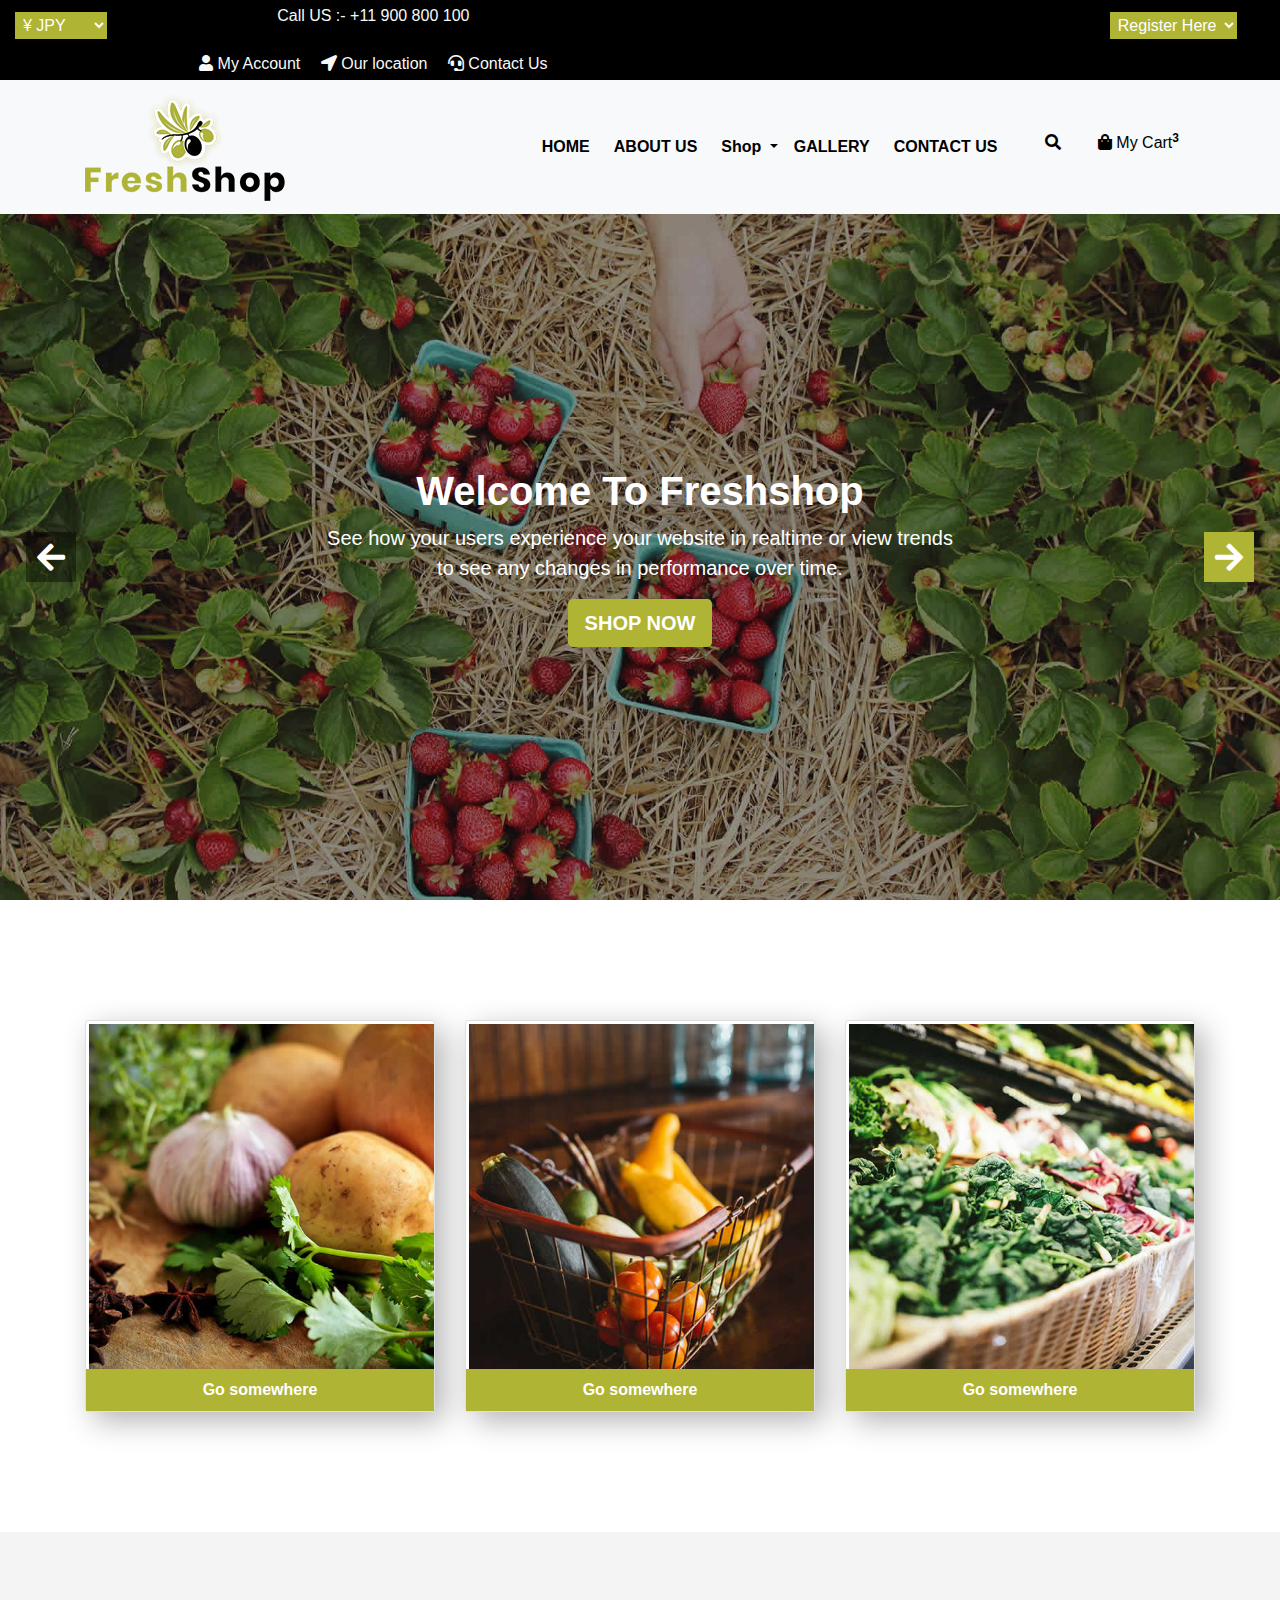
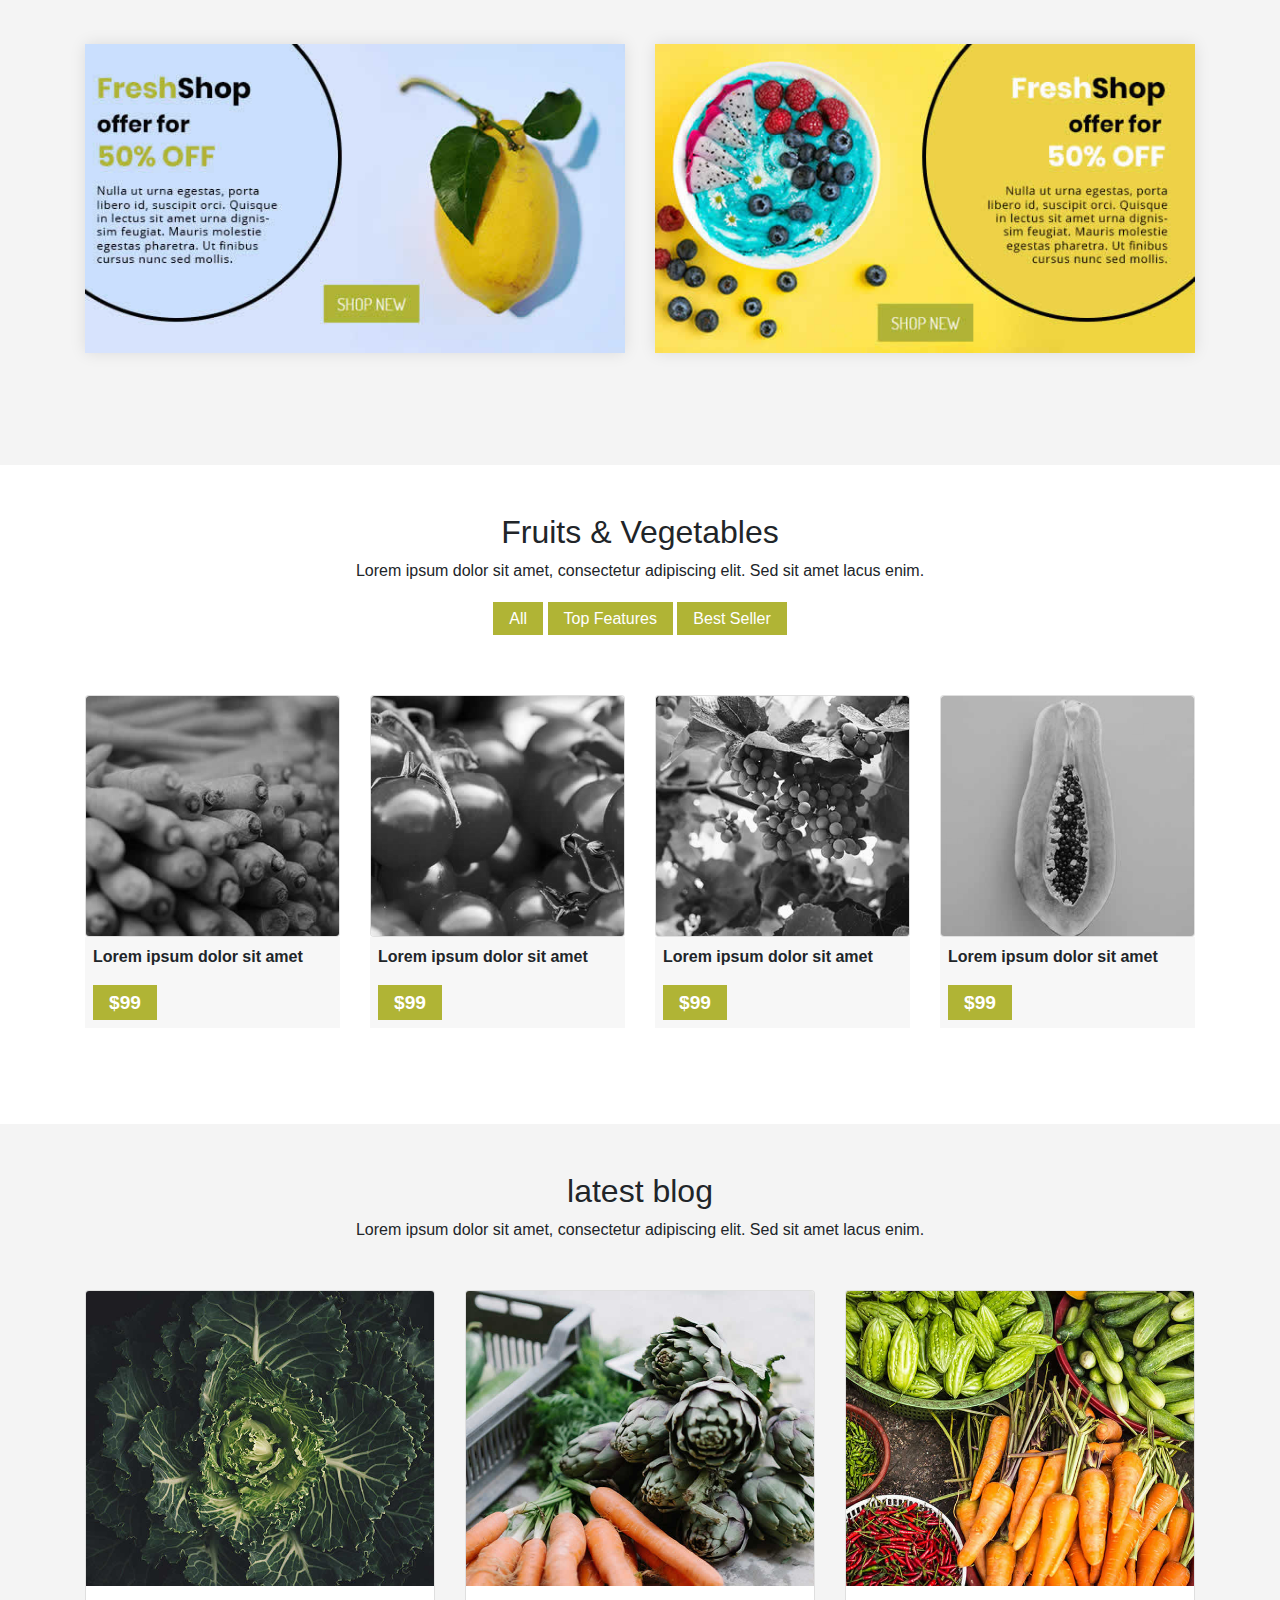
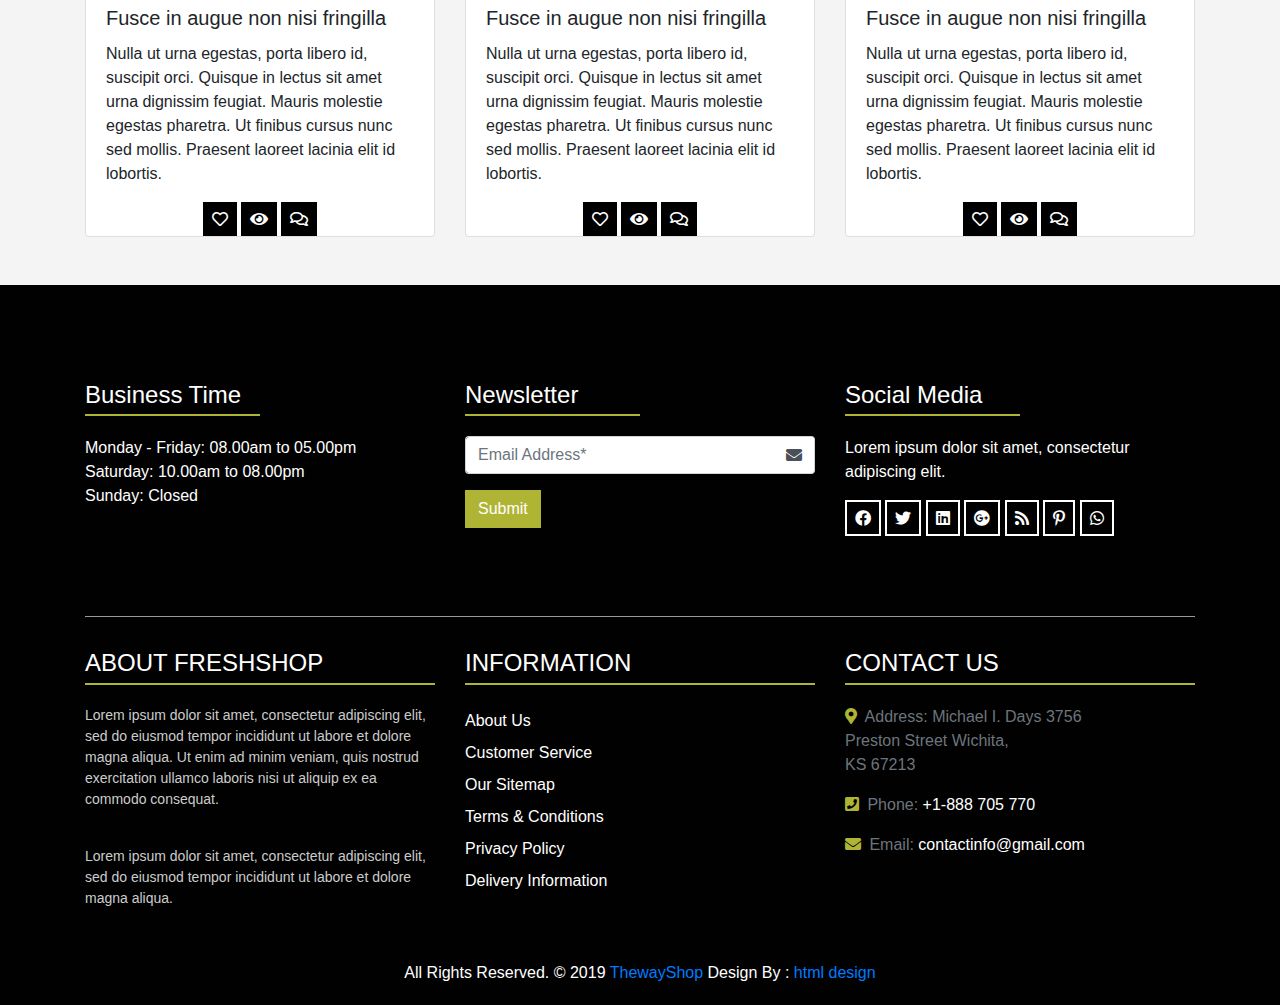
==== index.html @ 695ffdb9 "IEEE-1" ====
<!DOCTYPE html>
<html lang="en">

<head>
	<meta charset="UTF-8" />
	<meta name="viewport" content="width=device-width, initial-scale=1.0" />
	<meta http-equiv="X-UA-Compatible" content="ie=edge" />
	<title>Document</title>
	<link rel="stylesheet" href="./assets/css/bootstrap.min.css" />
	<link rel="stylesheet" href="./assets/css/all.min.css" />
	<link rel="stylesheet" href="./assets/css/style.css" />
</head>

<body>
	<!-- Start Header -->
	<header>

		<!-- Start Header Top -->

		<div class="header-top py-1">
			<div class="container-fluid">
				<div class="row">
					<div class="col-md-6 ">

						<div class="row">
							<div class="col-md-2 d-none d-lg-block mt-2 pr-0">
								<select id="currecny" class="w-100">
									<option>¥ JPY</option>
									<option>$ USD</option>
									<option>€ EUR</option>
								</select>


							</div>
							<div class="col-lg-10 text-center">

								<p class="d-lg-inline-block d-none top-header-call">Call US :- <a
										href="tel:+11900800100" class="text-decoration-none"> +11 900 800 100</a></p>
								<ul class="list-inline mb-0 d-inline-block">

									<li class="list-inline-item pt-2 px-1"><a class="text-decoration-none" href="#"><i
												class="fa fa-user s_color"></i> My Account</a></li>
									<li class="list-inline-item pt-2 px-1"><a class="text-decoration-none" href="#"><i
												class="fas fa-location-arrow"></i> Our location</a></li>
									<li class="list-inline-item pt-2 px-1"><a class="text-decoration-none" href="#"><i
												class="fas fa-headset"></i> Contact Us</a></li>
								</ul>
							</div>
						</div>
					</div>
					<div class="col-md-6">

						<div class="row">
							<div class="col-md-8 d-none d-md-block">


								<ul class="list-unstyled offer-box mb-0 ">
									<li class="pt-2">
										<i class="fab fa-opencart"></i> 20% off Entire Purchase Promo code: offT80
									</li>
									<li class="pt-2">
										<i class="fab fa-opencart"></i> 50% - 80% off on Vegetables
									</li>
									<li class="pt-2">
										<i class="fab fa-opencart"></i> Off 10%! Shop Vegetables
									</li>
									<li class="pt-2">
										<i class="fab fa-opencart"></i> Off 50%! Shop Now
									</li>
									<li class="pt-2">
										<i class="fab fa-opencart"></i> Off 10%! Shop Vegetables
									</li>
									<li class="pt-2">
										<i class="fab fa-opencart"></i> 50% - 80% off on Vegetables
									</li>
									<li class="pt-2">
										<i class="fab fa-opencart"></i> 20% off Entire Purchase Promo code: offT30
									</li>
									<li class="pt-2">
										<i class="fab fa-opencart"></i> Off 50%! Shop Now
									</li>
								</ul>
							</div>
							<div class="col-md-4 text-center overflow-hidden">
								<select id="register" class="w-auto mt-2">
									<option>Register Here</option>
									<option>Sign In</option>
								</select>
							</div>
						</div>
					</div>
				</div>
			</div>
		</div>
		<!-- End Header Top -->
		<!-- Start NAvBar -->
		<nav class="navbar navbar-expand-lg navbar-light  bg-light ">
			<div class="container">
				<a class="navbar-brand w-25"><img src="./assets/images/logo.png" alt="logo" /></a>
				<!-- Start Icons -->
				<div class="order-lg-last">
					<ul class="list-inline mt-4">
						<li class="list-inline-item mr-0">
							<a class="search nav-link" href="#"><i class="fa fa-search"></i></a>
						</li>
						<li class="list-inline-item ">
							<a class="nav-link " href="#">
								<p><i class="fa fa-shopping-bag"></i> <span class="my-cart">My Cart</span><sup
										class="font-weight-bold">3</sup></p>
							</a>
						</li>
					</ul>
				</div>
				<!-- End Icons -->

				<button class="navbar-toggler  order-first" data-target="#header-navbar" data-toggle="collapse">
					<span class="navbar-toggler-icon"></span>
				</button>
				<div id="header-navbar" class="collapse navbar-collapse w-50 ">
					<ul class="navbar-nav ml-auto">
						<li class="nav-item"><a class="nav-link text-uppercase mr-2" href="index.html">Home</a>
						</li>
						<li class="nav-item"><a class="nav-link text-uppercase mr-2" href="about.html">About Us</a></li>
						<li class="nav-item dropdown">
							<a class="nav-link dropdown-toggle" href="#" data-toggle="dropdown">
								Shop
							</a>
							<div class="dropdown-menu">
								<a class="dropdown-item" href="wishlist.html">Wishlist</a>
							</div>
						</li>
						<li class="nav-item"><a class="nav-link text-uppercase mr-2" href="gallery.html">Gallery</a>
						</li>
						<li class="nav-item"><a class="nav-link text-uppercase mr-4" href="contact-us.html">Contact
								Us</a></li>
					</ul>
				</div>
			</div>
		</nav>

		<!-- End NAvBar -->
		<!-- Start Main Slider -->
		<div class="slider-wrapper" id="home">
			<div class="slider-content-wrapper">
				<div class="slider-content w-50 text-center">
					<h1 class="font-weight-bold">Welcome To Freshshop</h1>
					<p class="lead ">See how your users experience your website in realtime or view trends to see any
						changes in performance over time.</p>
					<button class="btn lead shop font-weight-bold text-uppercase btn-lg">Shop Now</button>
				</div>
			</div>
			<div class="slider">
				<img src="./assets/images/banner-01.jpg" alt="banner01" />
				<img src="./assets/images/banner-02.jpg" alt="banner02" />
				<img src="./assets/images/banner-03.jpg" alt="banner03" />
			</div>
			<div class="slide-controls">
				<span id="prev" class="prev"> <i class="fas fa-arrow-left"></i> </span>
				<span id="next" class="next"><i class="fas fa-arrow-right"></i></span>
			</div>
		</div>
		<!-- End Main Slider -->
	</header>
	<!-- End Header -->

	<!-- Start Go up button -->
	<div class="go-up">
		<a href="#home"> <i class="fas fa-arrow-up fa-lg"></i> </a>
	</div>
	<!-- End Go up Button -->

	<!-- Start Card Section -->
	<div class="cards py-5">
		<div class="container">
			<div class="row py-5">
				<div class="col-md-4 my-4">
					<div class="card">
						<img class="card-img-top img-fluid" src="./assets/images/categories_img_01.jpg"
							alt="Card image cap" />
						<a href="#" class="btn py-2 font-weight-bold">Go somewhere</a>
					</div>
				</div>
				<div class="col-md-4 my-4">
					<div class="card">
						<img class="card-img-top" src="./assets/images/categories_img_02.jpg" alt="Card image cap" />
						<a href="#" class="btn py-2 font-weight-bold">Go somewhere</a>
					</div>
				</div>
				<div class="col-md-4 my-4">
					<div class="card">
						<img class="card-img-top" src="./assets/images/categories_img_03.jpg" alt="Card image cap" />
						<a href="#" class="btn py-2 font-weight-bold">Go somewhere</a>
					</div>
				</div>
			</div>
		</div>
	</div>

	<!-- End Card Section -->

	<div class="fresh-shop py-5">
		<div class="container">
			<div class="row py-5">
				<div class="col-md-6 my-3">
					<div class="fresh-shop-left">
						<img class="img-fluid" src="./assets/images/add-img-01.jpg" alt="" />
					</div>
				</div>
				<div class="col-md-6 my-3">
					<div class="fresh-shop-right">
						<img class="img-fluid" src="./assets/images/add-img-02.jpg" alt="" />
					</div>
				</div>
			</div>
		</div>
	</div>

	<!-- Fruits And Veg -->
	<div class="categories py-5">
		<div class="container">
			<div class="categories-controller text-center">
				<h2>Fruits & Vegetables</h2>
				<p>Lorem ipsum dolor sit amet, consectetur adipiscing elit. Sed sit amet lacus enim.</p>
				<ul class="list-inline  mt-4">
					<li class="list-inline-item filter-list-item mr-0" data-filter="all"><a
							class="category-selection-button px-3 py-2" href="#">All</a></li>
					<li class="list-inline-item filter-list-item mr-0" data-filter="sale"><a
							class="category-selection-button px-3 py-2" href="#">Top Features</a></li>
					<li class="list-inline-item filter-list-item mr-0" data-filter="best"><a
							class="category-selection-button px-3 py-2" href="#">Best Seller</a></li>
				</ul>
			</div>
			<div class="row py-5">
				<div class="col-lg-3 col-md-6 product sale">
					<div class="card img-wrapper">
						<img class="card-img-top" src="./assets/images/img-pro-01.jpg" alt="Atul Prajapati" />
						<p class="h2">Buy Now</p>
						<ul>
							<li>
								<a href="#"><i class="fas fa-eye"></i></a>
							</li>
							<li>
								<a href="#"><i class="fas fa-sync-alt"></i></a>
							</li>
							<li>
								<a href="#"><i class="far fa-heart"></i></a>
							</li>
						</ul>
					</div>
					<div class=" peroduct-details p-2">
						<p class="font-weight-bold">Lorem ipsum dolor sit amet</p>
						<span class="badge py-2 px-3 font-weight-bold">$99</span>
					</div>
				</div>
				<div class="col-lg-3 col-md-6 product best">
					<div class="card img-wrapper">
						<img class="card-img-top" src="./assets/images/img-pro-02.jpg" alt="Atul Prajapati" />
						<p class="h2">Buy Now</p>
						<ul>
							<li>
								<a href="#"><i class="fas fa-eye"></i></a>
							</li>
							<li>
								<a href="#"><i class="fas fa-sync-alt"></i></a>
							</li>
							<li>
								<a href="#"><i class="far fa-heart"></i></a>
							</li>
						</ul>
					</div>
					<div class=" peroduct-details p-2">
						<p class="font-weight-bold">Lorem ipsum dolor sit amet</p>
						<span class="badge py-2 px-3 font-weight-bold">$99</span>
					</div>
				</div>
				<div class="col-lg-3 col-md-6 product sale">
					<div class="card img-wrapper">
						<img class="card-img-top" src="./assets/images/img-pro-03.jpg" alt="Atul Prajapati" />
						<p class="h2">Buy Now</p>
						<ul>
							<li>
								<a href="#"><i class="fas fa-eye"></i></a>
							</li>
							<li>
								<a href="#"><i class="fas fa-sync-alt"></i></a>
							</li>
							<li>
								<a href="#"><i class="far fa-heart"></i></a>
							</li>
						</ul>
					</div>
					<div class=" peroduct-details p-2 ">
						<p class="font-weight-bold">Lorem ipsum dolor sit amet</p>
						<span class="badge py-2 px-3 font-weight-bold">$99</span>
					</div>
				</div>
				<div class="col-lg-3 col-md-6 product best">
					<div class="card img-wrapper">
						<img class="card-img-top" src="./assets/images/img-pro-04.jpg" alt="Atul Prajapati" />
						<p class="h2">Buy Now</p>
						<ul>
							<li>
								<a href="#"><i class="fas fa-eye"></i></a>
							</li>
							<li>
								<a href="#"><i class="fas fa-sync-alt"></i></a>
							</li>
							<li>
								<a href="#"><i class="far fa-heart"></i></a>
							</li>
						</ul>
					</div>
					<div class=" peroduct-details p-2">
						<p class="font-weight-bold">Lorem ipsum dolor sit amet</p>
						<span class="badge py-2 px-3 font-weight-bold">$99</span>
					</div>
				</div>
			</div>
		</div>
	</div>
	<!-- latest Blog Section -->
	<div class="latest-blog py-5">
		<div class="container">
			<div class="text-center mb-5">
				<h2>latest blog</h2>
				<p>Lorem ipsum dolor sit amet, consectetur adipiscing elit. Sed sit amet lacus enim.</p>
			</div>
			<div class="row">
				<div class="col-md-4">
					<div class="card">
						<img class="card-img-top" src="./assets/images/blog-img.jpg" alt="Blog-img" />
						<div class="card-body pb-0">
							<h5 class="card-title">Fusce in augue non nisi fringilla</h5>
							<p class="card-text">Nulla ut urna egestas, porta libero id, suscipit orci. Quisque in
								lectus sit amet urna dignissim feugiat. Mauris molestie egestas pharetra. Ut finibus
								cursus nunc sed mollis. Praesent laoreet lacinia elit id lobortis.</p>
							<ul class="list-inline pb-0 mb-0 text-center">
								<li class="list-inline-item blog-action mr-0">
									<a href="#"><i class="far fa-heart"></i></a>
								</li>
								<li class="list-inline-item blog-action  mr-0">
									<a href="#"><i class="fas fa-eye"></i></a>
								</li>
								<li class="list-inline-item blog-action  mr-0">
									<a href="#"><i class="far fa-comments"></i></a>
								</li>
							</ul>
						</div>
					</div>
				</div>
				<div class="col-md-4">
					<div class="card">
						<img class="card-img-top" src="./assets/images/blog-img-01.jpg" alt="Blog-img" />
						<div class="card-body pb-0">
							<h5 class="card-title">Fusce in augue non nisi fringilla</h5>
							<p class="card-text">Nulla ut urna egestas, porta libero id, suscipit orci. Quisque in
								lectus sit amet urna dignissim feugiat. Mauris molestie egestas pharetra. Ut finibus
								cursus nunc sed mollis. Praesent laoreet lacinia elit id lobortis.</p>
							<ul class="list-inline pb-0 mb-0 text-center">
								<li class="list-inline-item blog-action mr-0">
									<a href="#"><i class="far fa-heart"></i></a>
								</li>
								<li class="list-inline-item blog-action  mr-0">
									<a href="#"><i class="fas fa-eye"></i></a>
								</li>
								<li class="list-inline-item blog-action  mr-0">
									<a href="#"><i class="far fa-comments"></i></a>
								</li>
							</ul>
						</div>
					</div>
				</div>
				<div class="col-md-4">
					<div class="card">
						<img class="card-img-top" src="./assets/images/blog-img-02.jpg" alt="Blog-img" />
						<div class="card-body pb-0">
							<h5 class="card-title">Fusce in augue non nisi fringilla</h5>
							<p class="card-text">Nulla ut urna egestas, porta libero id, suscipit orci. Quisque in
								lectus sit amet urna dignissim feugiat. Mauris molestie egestas pharetra. Ut finibus
								cursus nunc sed mollis. Praesent laoreet lacinia elit id lobortis.</p>
							<ul class="list-inline pb-0 mb-0 text-center">
								<li class="list-inline-item blog-action mr-0">
									<a href="#"><i class="far fa-heart"></i></a>
								</li>
								<li class="list-inline-item blog-action  mr-0">
									<a href="#"><i class="fas fa-eye"></i></a>
								</li>
								<li class="list-inline-item blog-action  mr-0">
									<a href="#"><i class="far fa-comments"></i></a>
								</li>
							</ul>
						</div>
					</div>
				</div>
			</div>
		</div>
	</div>
	<!-- End Latest Blog Section -->

	<!-- Start Last Section -->
	<footer class="m-0 text-white pt-5 pb-1">
		<div class="container">
			<div class="row py-5">
				<div class="col-lg-4">
					<p class="h4 w-50">
						Business Time
					</p>
					<ul class="list-unstyled">
						<li>Monday - Friday: 08.00am to 05.00pm</li>
						<li>Saturday: 10.00am to 08.00pm</li>
						<li>Sunday: Closed</li>
					</ul>
				</div>
				<div class="col-lg-4">
					<p class="h4 w-50">
						Newsletter
					</p>
					<div class="input-group">
						<input class="form-control border-right-0" type="email" name="newsletter"
							placeholder="Email Address*" />
						<div class="input-group-append ">
							<span class="input-group-text bg-white border-left-0" id="email-icon"><i
									class="fa fa-envelope"></i></span>
						</div>
					</div>
					<a id="newsletter-submit" name="submit-newsletter"  class="btn mt-3" href="#"
						role="button">Submit</a>
				</div>
				<div class="col-lg-4">
					<p class="h4 w-50">Social Media</p>
					<p>Lorem ipsum dolor sit amet, consectetur adipiscing elit.</p>
					<ul class="list-inline">
						<li class="list-inline-item mr-0">
							<a href="#"><i class="fab fa-facebook"></i></a>
						</li>
						<li class="list-inline-item mr-0">
							<a href="#"><i class="fab fa-twitter"></i></a>
						</li>
						<li class="list-inline-item mr-0">
							<a href="#"><i class="fab fa-linkedin"></i></a>
						</li>
						<li class="list-inline-item mr-0">
							<a href="#"><i class="fab fa-google-plus"></i></a>
						</li>
						<li class="list-inline-item mr-0">
							<a href="#"><i class="fa fa-rss"></i></a>
						</li>
						<li class="list-inline-item mr-0">
							<a href="#"><i class="fab fa-pinterest-p"></i></a>
						</li>
						<li class="list-inline-item mr-0">
							<a href="#"><i class="fab fa-whatsapp"></i></a>
						</li>
					</ul>
				</div>
			</div>
			<hr />
			<div class="row py-3">
				<div class="col-lg-4">
					<p class="h4">
						ABOUT FRESHSHOP
					</p>
					<p class="about">
						Lorem ipsum dolor sit amet, consectetur adipiscing elit, sed do eiusmod tempor incididunt ut
						labore et dolore magna aliqua. Ut enim ad minim veniam, quis nostrud exercitation ullamco
						laboris nisi ut aliquip ex ea commodo consequat.
					</p>
					<p class="about">
						Lorem ipsum dolor sit amet, consectetur adipiscing elit, sed do eiusmod tempor incididunt ut
						labore et dolore magna aliqua.
					</p>
				</div>
				<div class="col-lg-4">
					<p class="h4">INFORMATION</p>
					<ul class="list-unstyled footer-nav">
						<li class="py-1"><a href="#">About Us</a></li>
						<li class="py-1"><a href="#">Customer Service</a></li>
						<li class="py-1"><a href="#">Our Sitemap</a></li>
						<li class="py-1"><a href="#">Terms &amp; Conditions</a></li>
						<li class="py-1"><a href="#">Privacy Policy</a></li>
						<li class="py-1"><a href="#">Delivery Information</a></li>
					</ul>
				</div>
				<div class="col-lg-4">
					<p class="h4">
						CONTACT US
					</p>
					<ul class="list-unstyled contact-us text-muted">
						<li>
							<p>
								<i class="fas fa-map-marker-alt pr-1"></i> Address: Michael I. Days 3756 <br />Preston
								Street Wichita,<br />
								KS 67213
							</p>
						</li>
						<li>
							<p><i class="fas fa-phone-square pr-1"></i> Phone: <a href="tel:+1-888705770"
									class="text-white">+1-888 705 770</a></p>
						</li>
						<li>
							<p><i class="fas fa-envelope pr-1"></i> Email: <a href="mailto:contactinfo@gmail.com"
									class="text-white">contactinfo@gmail.com</a></p>
						</li>
					</ul>
				</div>
			</div>
			<!-- Start copyright  -->
			<div class="footer-copyright text-center">
				<p>All Rights Reserved. &copy; 2019 <a href="#">ThewayShop</a> Design By : <a href="#">html
						design</a></p>
			</div>
			<!-- End copyright  -->
		</div>
	</footer>
	<!-- End Last Section -->



	<script src="assets/js/jquery-3.4.1.min.js"></script>
	<script src="assets/js/popper.min.js"></script>
	<script src="assets/js/bootstrap.min.js"></script>
	<script src="assets/js/slider.js"></script>
	<script src="assets/js/main.js"></script>
</body>

</html>
---- assets/css/style.css ----
:root {
	--main-color: #b0b435;
}

p.small {
	color: #666666;
	font-weight: 400;
	font-size: 14px;
	padding-bottom: 20px;
	line-height: 1.7;
}

/* Start Header */
.header-top {
	background: #000;
}

.header-top * {
	color: #f8f8f8;
}

.header-top li:hover * {
	color: var(--main-color);
}

.offer-box {
	position: relative;
}

.offer-box li {
	position: absolute;
	opacity: 0;
	transition: opacity 0.7s;
	z-index: 1;
	width: 100%;
	height: 100%;
	color: #fff;
	font-weight: bold;
}

.offer-box li i {
	color: var(--main-color);
}

.offer-box li.active {
	opacity: 1;
}

#currecny,
#register {
	background: var(--main-color);
	padding: 4px;
	font-size: 16px;
	color: #fff !important;
	border: none;
	border-radius: 0px;
	cursor: pointer;
}

#currecny option,
#register option {
	cursor: pointer;
	color: #000;
	background: #fff;
}

/* ./Top Header */
header nav a {
	color: #000 !important;
	transition: color 0.3s;
}

.nav-item a {
	font-weight: 700;
}

header nav a:hover {
	color: var(--main-color) !important;
}

header .navbar {
	transition: all 0.3s;
}

header .navbar.nav-on-scroll {
	position: fixed;
	top: 0;
	left: 0;
	right: 0;
	z-index: 999;
	padding: 0;
}

.dropdown:hover .dropdown-menu {
	display: block;
}

/* Stert Navbar */

@media (max-width: 550px) {
	.my-cart {
		display: none;
	}

	.navbar-brand img {
		max-width: 160px;
	}
}


/* End Navbar */

/**
* Starting  Slider 
*/

.slider-wrapper {
	position: relative;
	width: 100%;
}

.slider-content-wrapper {
	width: 100%;
	height: 100%;
	position: absolute;
	z-index: 4;
	background: rgba(0, 0, 0, 0.4);
}

.slider-content {
	position: absolute;
	top: 50%;
	left: 50%;
	color: #fff;
	transform: translate(-50%, -50%);
}

.slider .slider {
	width: 100%;
	height: 100%;
	position: relative;
}

.slider img {
	position: absolute;
	opacity: 0;
	transition: opacity 1s;
	z-index: 1;
	width: 100%;
	height: 100%;
	object-fit: cover;
}

.slider img.active {
	opacity: 1;
}

.slide-controls {
	width: 100%;
	margin: auto;
	overflow: hidden;
	position: absolute;
	top: 50%;
	left: 0;
	transform: translateY(-50%);
	z-index: 5;
}

.slide-controls .prev,
.slide-controls .next {
	background: var(--main-color);
	color: #fff;
	user-select: none;
	text-align: center;
	cursor: pointer;
	width: 50px;
	height: 50px;
	transition: background 0.2s;
}

.slide-controls .prev:hover,
.slide-controls .next:hover {
	background: #000;
}

.slide-controls i {
	line-height: 50px;
	font-size: 2rem;
}

.slide-controls .prev {
	margin-left: 2%;
	float: left;
}

.slide-controls .next {
	float: right;
	margin-right: 2%;
}

.slide-controls .prev.disabled,
.slide-controls .next.disabled {
	background: rgba(0, 0, 0, 0.4);
}

.shop {
	color: #fff;
	background: var(--main-color);
}

/* End header */

/* Go up Button */
.go-up {
	position: fixed;
	bottom: 7%;
	right: 3%;
	z-index: 5;
	padding: 3px;
	display: none;
}

.go-up a {
	display: block;
	color: #fff;
	background: var(--main-color);
	text-align: center;
	width: 50px;
	height: 50px;
	line-height: 50px;
	border-radius: 50%;
	transition: all 0.3s;
}

.go-up a:hover {
	transform: scale(1.1);
}

/* End Go up Button */

/* Start Cards */

.cards .card {
	box-shadow: 9px 9px 30px 0px rgba(0, 0, 0, 0.3);
}

.cards .card img {
	background: #fff;
	padding-top: 3px;
	padding-left: 3px;
	transition: all 0.4s;
}

.cards .card:hover img {
	padding: 0 3px 3px 0;
	opacity: 0.7;
}

.cards a.btn {
	border-radius: 0;
	background: var(--main-color);
	color: #fff;
	transition: background 0.2s;
}

.cards a.btn:hover {
	background: #000;
}

/* End Cards */

/* Start Fresh Shop */
.fresh-shop {
	background: #f4f4f4;
}

.fresh-shop-left,
.fresh-shop-right {
	transition: all 0.4s;
	box-shadow: 0px 0px 15px 0px rgba(0, 0, 0, 0.1);
	cursor: pointer;
}

.fresh-shop-left:hover,
.fresh-shop-right:hover {
	transform: translateY(10px);
}

/* End Fresh Shop */

/* Start Products Section */
.product {
	cursor: pointer;
}

.category-selection-button {
	color: #fff;
	background: var(--main-color);
}

.category-selection-button:focus,
.category-selection-button:hover {
	background: #000;
	text-decoration: none;
	color: #fff;
}

.peroduct-details {
	background: #f7f7f7;
}

.peroduct-details .badge {
	font-size: 1.2rem;
	color: #fff;
	background: var(--main-color);
	border-radius: 0;
}

.img-wrapper {
	position: relative;
	overflow: hidden;
}

.img-wrapper:before {
	content: "";
	position: absolute;
	top: 0;
	left: 180%;
	height: 100%;
	width: 100%;
	background: rgba(255, 255, 255, 0.3);
	z-index: 1;
	transform: skew(45deg);
	transition: 0.5s;
}

.img-wrapper:hover:before {
	left: -180%;
}

.img-wrapper img {
	filter: grayscale(100%);
	transition: 2s;
}

.img-wrapper:hover img {
	filter: grayscale(0%);
	transform: scale(1.1);
}

.img-wrapper .h2 {
	background: var(--main-color);
	color: #fff;
	text-align: center;
	text-transform: uppercase;
	margin: 0;
	position: absolute;
	bottom: 0;
	width: 100%;
	transform: perspective(800px) rotateY(90deg);
	transform-origin: right;
	transition: 1s;
	cursor: pointer;
}

.img-wrapper:hover .h2 {
	transform: perspective(400px) rotateY(0deg);
}

.img-wrapper ul {
	position: absolute;
	top: 0;
	left: 0;
	margin: 0;
	padding: 0;
	list-style: none;
	background: rgba(255, 255, 255, 0);
}

.img-wrapper ul li {
	background: var(--main-color);
	height: 40px;
	width: 40px;
	text-align: center;
	line-height: 40px;
	transform: perspective(800px) rotateY(90deg);
	transition: 0.5s;
	transform-origin: left;
}

.img-wrapper:hover ul li {
	transform: perspective(800px) rotateY(0deg);
}

.img-wrapper:hover ul li:nth-child(1) {
	transition-property: transform;
	transition-delay: 0.2s;
}

.img-wrapper:hover ul li:nth-child(2) {
	transition-property: transform;
	transition-delay: 0.6s;
}

.img-wrapper:hover ul li:nth-child(3) {
	transition-property: transform;
	transition-delay: 0.8s;
}

.img-wrapper ul li a,
.img-wrapper ul li i {
	color: #fff;
	width: 100%;
	height: 100%;
}

.img-wrapper ul li:hover {
	background: #666;
}

/* End Products Section */

/* Start Latest Blog Section */
.latest-blog {
	background: #f4f4f4;
}

.blog-action {
	background: #000;
	transition: background 0.3s;
}

.blog-action:hover {
	background: var(--main-color);
}

.blog-action i {
	color: #fff;
	padding: 9px;
}

/* End Latest Blog Section */

/* Start Footer  */
footer {
	background: #010101;
}

footer .h4 {
	border-bottom: 2px solid var(--main-color);
	padding-bottom: 5px;
	margin-bottom: 20px;
}

#newsletter-submit {
	border-radius: 0;
	background: var(--main-color);
	color: #fff;
	transition: background 0.3s;
}

#newsletter-submit:hover {
	background: #000;
	border: 2px solid var(--main-color);
}

footer .list-inline-item i {
	color: #fff;
	padding: 8px;
	border: 2px solid #fff;
	transition: all 0.3s;
}

footer .list-inline-item:hover i {
	color: var(--main-color);
	border-color: var(--main-color);
}

footer hr {
	border-top: 1px solid rgba(255, 255, 255, 0.6);
}

footer .about {
	color: #cccccc;
	font-weight: 400;
	font-size: 14px;
	padding-bottom: 20px;
}

.footer-nav a {
	color: #fff;

	transition: all 0.3s;
}

.footer-nav a:hover {
	padding-left: 4px;
}

/* End footer */

.service-block-inner::before {
	content: "";
	width: 100%;
	height: 5px;
	border-radius: 0px;
	background: #000000;
	position: absolute;
	top: 0;
	left: 0;
	transition: all 0.5s;
}

.service-block-inner::after {
	content: "";
	width: 100%;
	height: 0;
	border-radius: 0px;
	background: #b0b435;
	position: absolute;
	top: 0;
	left: 0;
	z-index: -1;
	transition: all 0.5s;
}

.service-block-inner * {
	transition: all 0.5s;
}

.service-block-inner:hover * {
	color: #fff;
}

/* .service-block-inner h3 {
	font-size: 24px;
	text-transform: uppercase;
	font-weight: 600;
}
.service-block-inner p {
	margin: 0px;
	font-size: 16px;
	font-weight: 300;
	padding-bottom: 0px;
} */
.service-block-inner:hover::after {
	height: 100%;
}

/* Our Team */

.team-member {
	box-shadow: 0 0 0 rgba(0, 0, 0, 0.3);
	overflow: hidden;
	position: relative;
	transition: all 0.3s ease 0s;
}

.team-member:hover {
	box-shadow: 0 0 10px rgba(0, 0, 0, 0.2);
}

.team-member img {
	width: 100%;
	height: auto;
	transition: all 0.3s ease-in-out 0s;
}

.team-member:hover img {
	opacity: 0.5;
}

.team-member .team-content {
	color: #000;
	opacity: 1;
	position: absolute;
	bottom: 0px;
	left: 0px;
	background: #ffffff;
	padding-left: 55px;
	width: 100%;
	transition: all 0.3s ease 0s;
}

.team-member .title {
	display: block;
	font-size: 20px;
	font-weight: 700;
	margin: 0 0 7px 0;
}

.team-member .post {
	display: block;
	font-size: 15px;
}

.team-member .social {
	list-style: none;
	padding: 0;
	margin: 0;
	width: 35px;
	text-align: center;
	opacity: 0;
	position: absolute;
	bottom: 35px;
	right: 0px;
	transition: all 0.3s ease 0s;
}

.team-member:hover .social {
	opacity: 1;
}

.team-member .social li {
	display: block;
}

.team-member .social li a {
	display: inline-block;
	width: 35px;
	height: 35px;
	line-height: 35px;
	background: #000000;
	font-size: 17px;
	color: #fff;
	opacity: 0.9;
	position: relative;
	transform: translate(35px, -35px);
	transition: all 0.3s ease-in-out 0s;
}

.team-member .social li a:hover {
	width: 35px;
	background: #b0b435;
	transition-delay: 0s;
}

.team-member .icon {
	width: 35px;
	height: 35px;
	line-height: 35px;
	background: #b0b435;
	text-align: center;
	color: #fff;
	position: absolute;
	bottom: 0;
}

.member-info {
	padding: 20px 0px;
}

.member-info p {
	font-size: 14px;
	margin: 0px;
}

.team-member-wrapper:hover .social {
	opacity: 1;
}

.team-member-wrapper:hover .social li:nth-child(1) a {
	transition-delay: 0.3s;
}

.team-member-wrapper:hover .social li:nth-child(2) a {
	transition-delay: 0.2s;
}

.team-member-wrapper:hover .social li:nth-child(3) a {
	transition-delay: 0.1s;
}

.team-member-wrapper:hover .social li:nth-child(4) a {
	transition-delay: 0s;
}

.team-member-wrapper:hover .social li a {
	transform: translate(0, 0);
}

.team-member-wrapper:hover img {
	opacity: 0.5;
}

.team-member-wrapper .team-content .title {
	border-bottom: 2px solid #b0b435;
}



.form-control:focus {
	border-color: var(--main-color);
	box-shadow: none;
}


/* Start Contact US */

.contact-us i {
	color: var(--main-color)
}

.contact-us-info {
	background: url('../images/contact-bg.jpg') no-repeat center center/cover;
}


/* End Contact US */



/* Start WhishList */

thead {
	background: var(--main-color);
	color: #fff;
}

.produc-img {
	width: 120px;
}

/* End WishList */
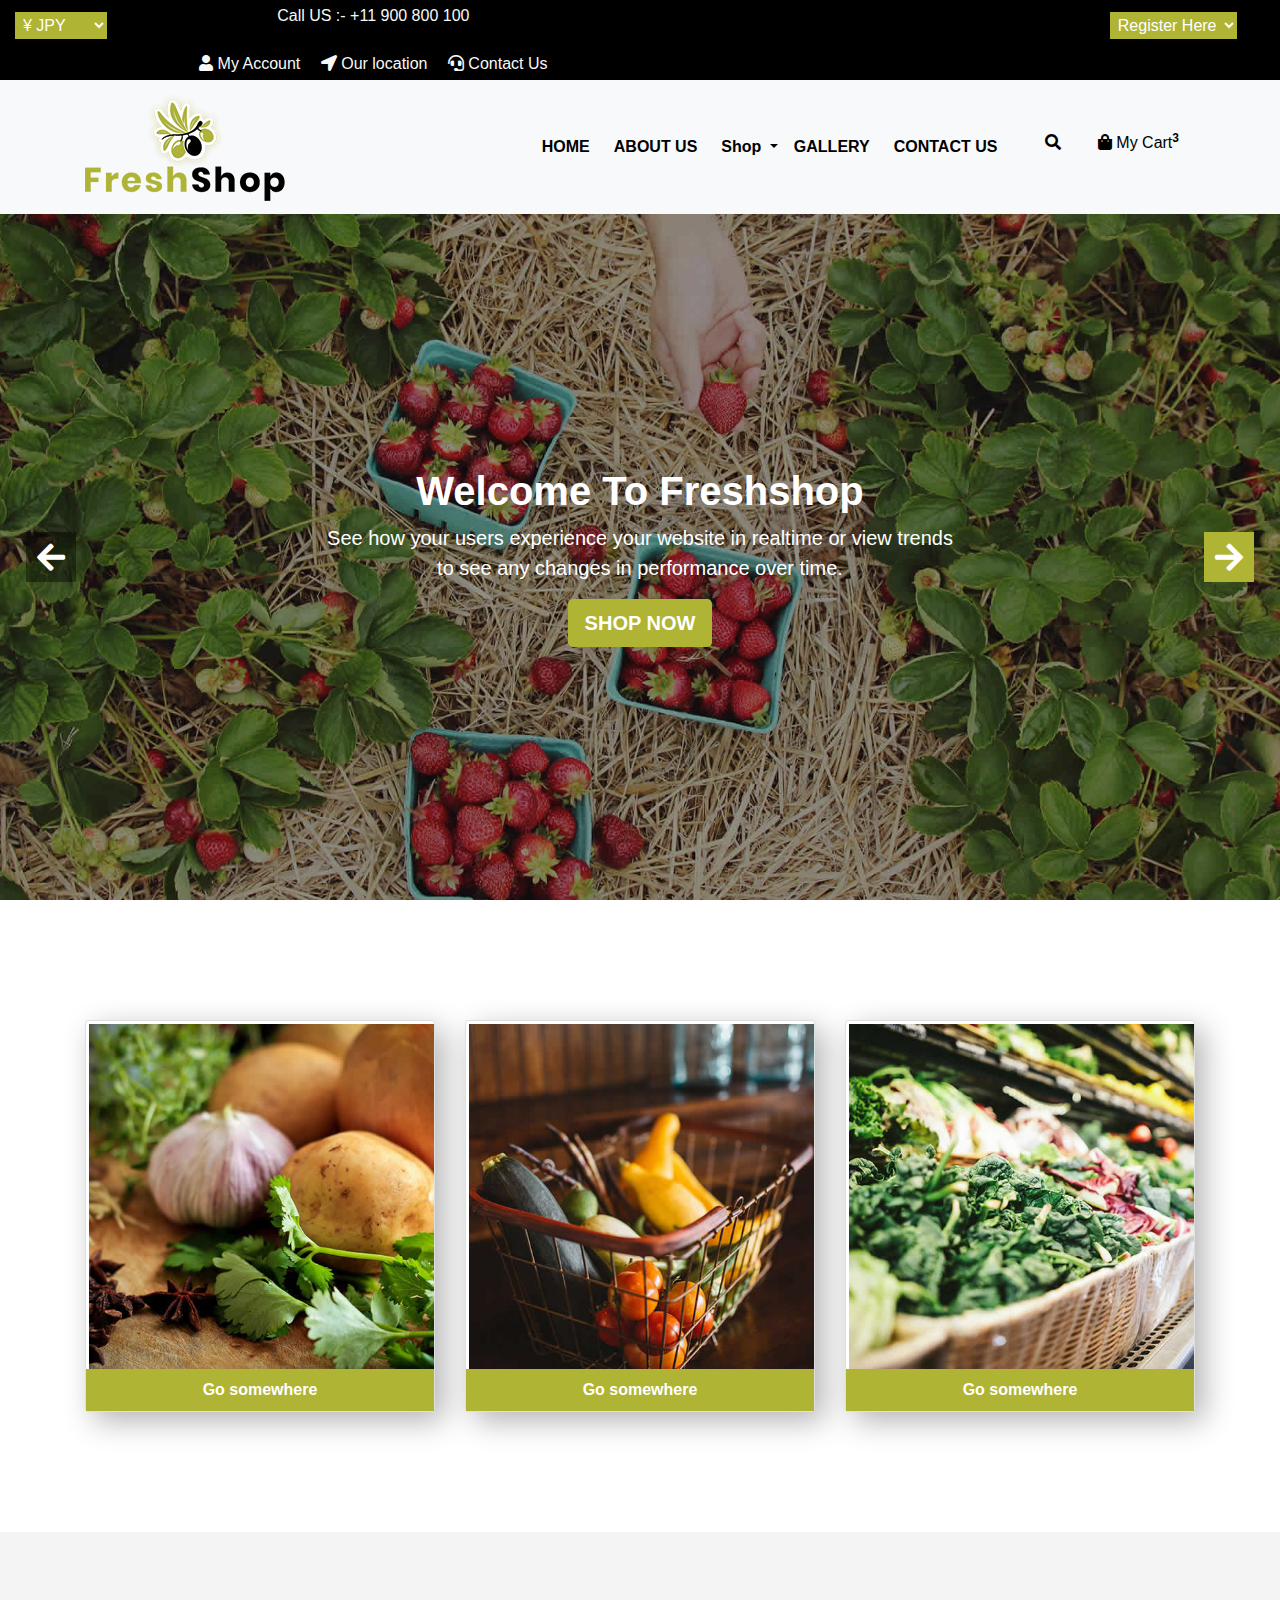
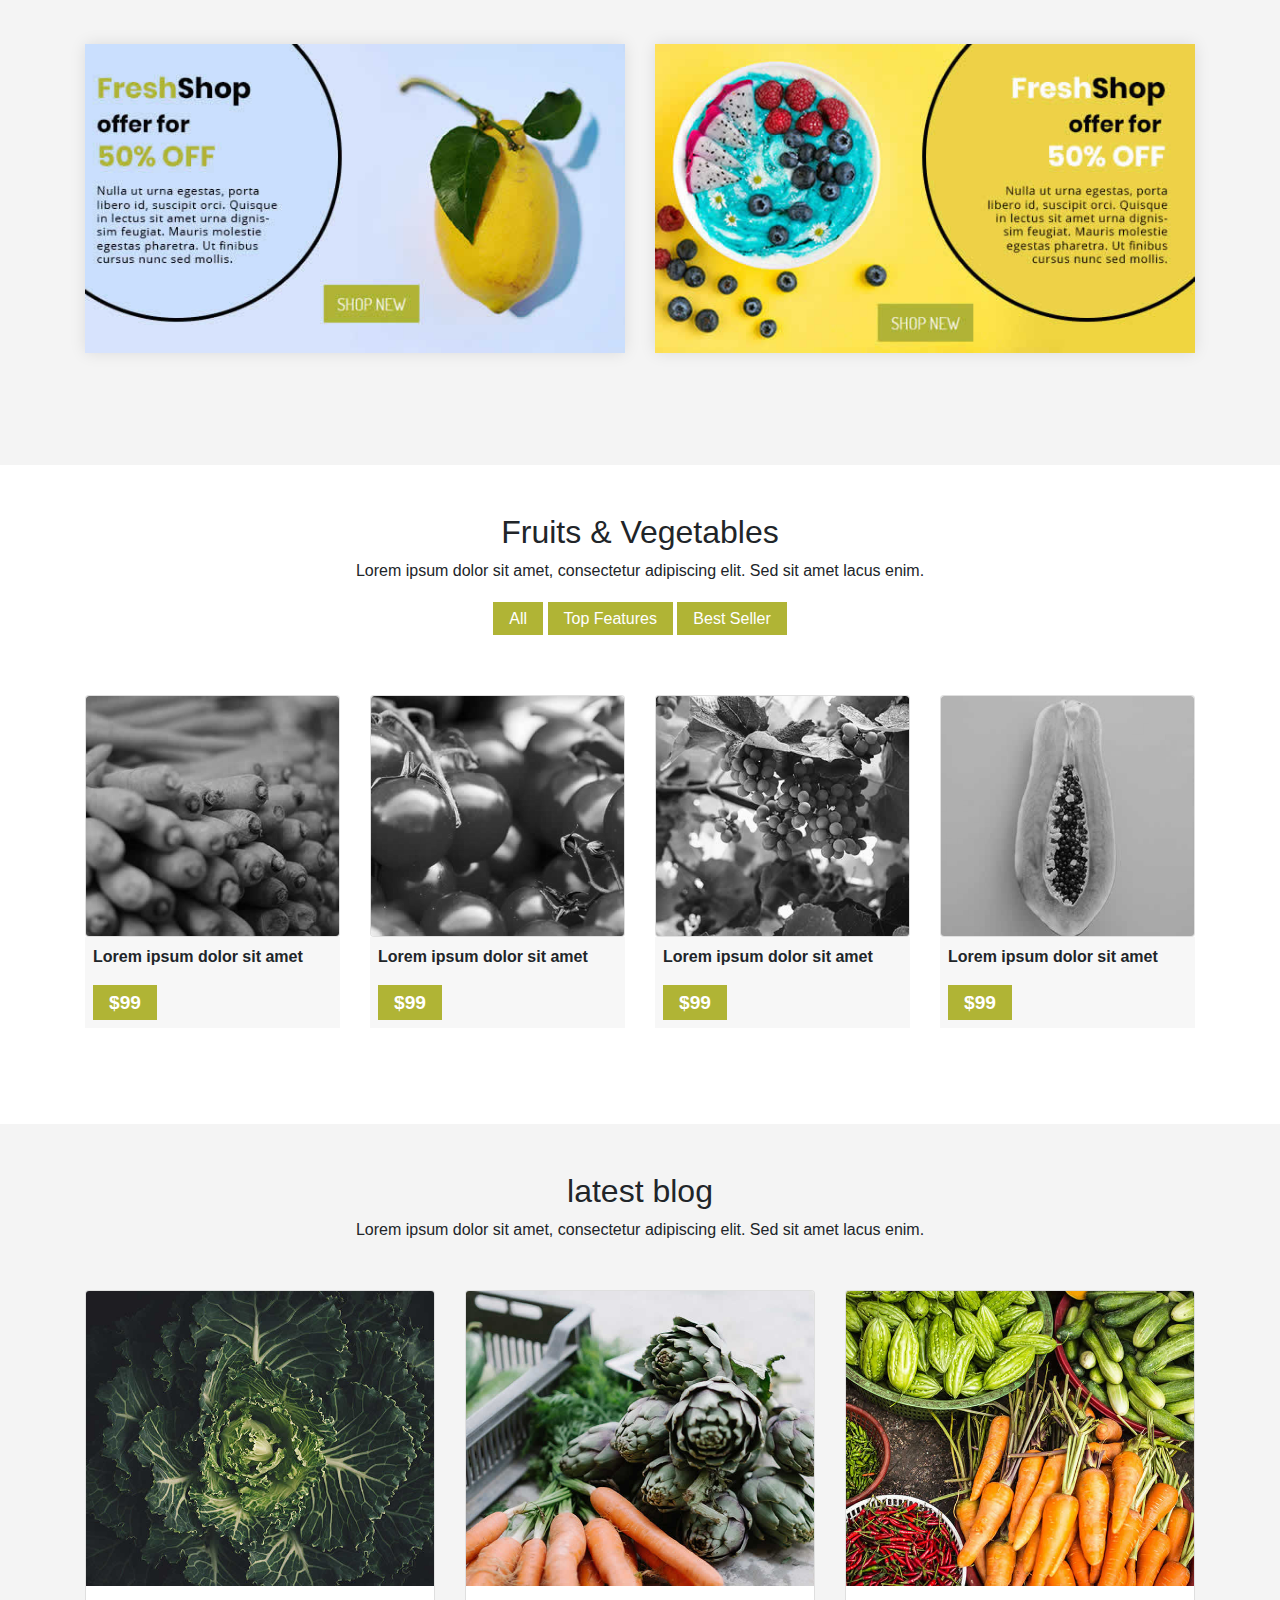
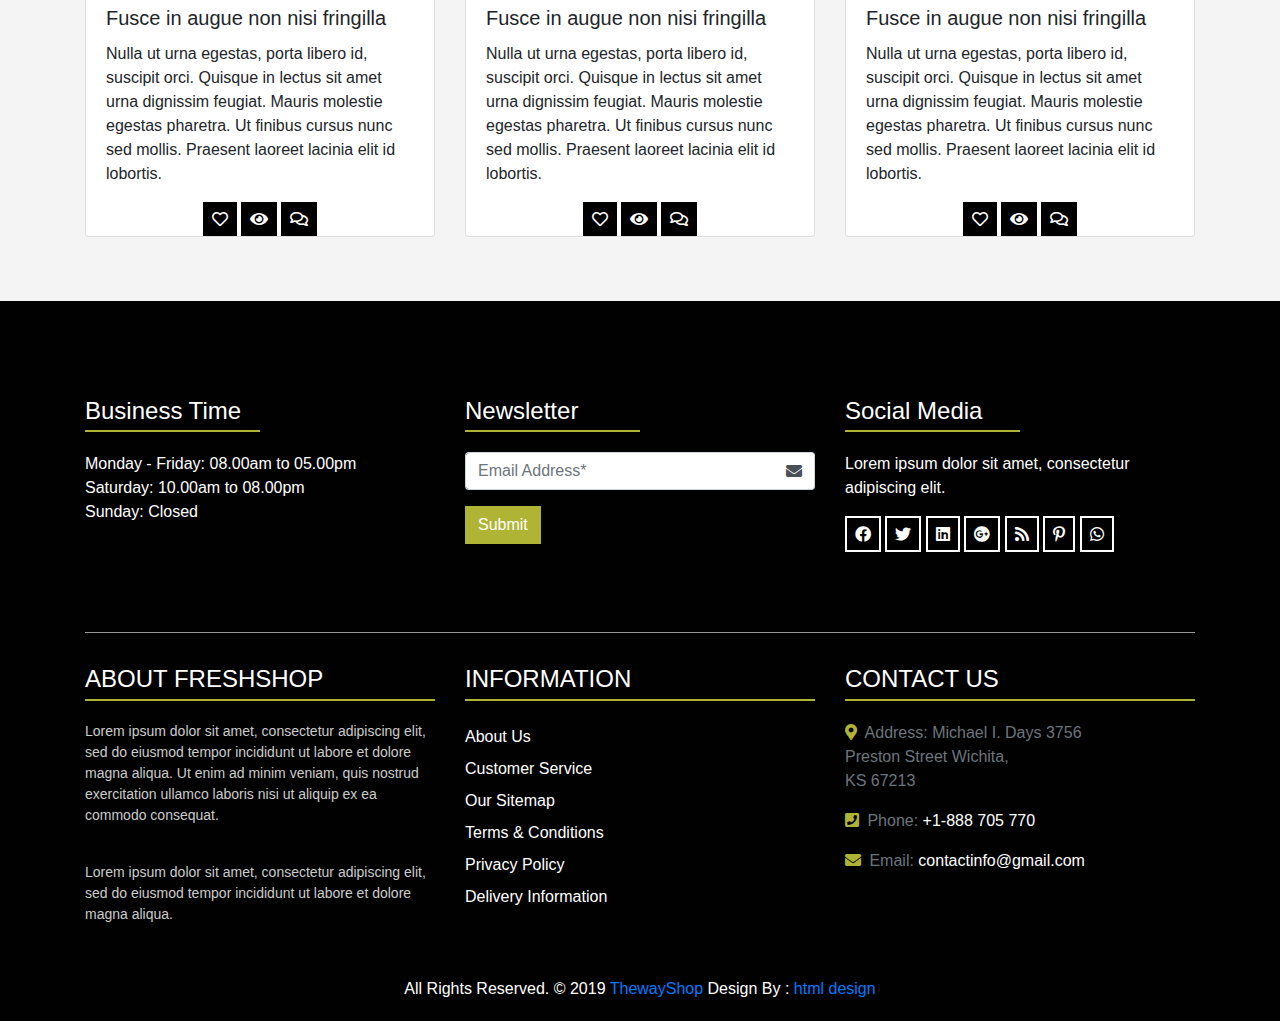
==== commit 9e1d3e10: "Update index.html" ====
--- a/index.html
+++ b/index.html
@@ -5,7 +5,8 @@
 	<meta charset="UTF-8" />
 	<meta name="viewport" content="width=device-width, initial-scale=1.0" />
 	<meta http-equiv="X-UA-Compatible" content="ie=edge" />
-	<title>Document</title>
+    <title>IEEE-1</title>
+	<link rel="icon" href="./assets/images/logo.png" type="image/x-icon">
 	<link rel="stylesheet" href="./assets/css/bootstrap.min.css" />
 	<link rel="stylesheet" href="./assets/css/all.min.css" />
 	<link rel="stylesheet" href="./assets/css/style.css" />
@@ -327,7 +328,7 @@
 			</div>
 			<div class="row">
 				<div class="col-md-4">
-					<div class="card">
+					<div class="card mb-3">
 						<img class="card-img-top" src="./assets/images/blog-img.jpg" alt="Blog-img" />
 						<div class="card-body pb-0">
 							<h5 class="card-title">Fusce in augue non nisi fringilla</h5>
@@ -348,8 +349,8 @@
 						</div>
 					</div>
 				</div>
-				<div class="col-md-4">
-					<div class="card">
+				<div class="col-md-4 ">
+					<div class="card mb-3">
 						<img class="card-img-top" src="./assets/images/blog-img-01.jpg" alt="Blog-img" />
 						<div class="card-body pb-0">
 							<h5 class="card-title">Fusce in augue non nisi fringilla</h5>
@@ -371,7 +372,7 @@
 					</div>
 				</div>
 				<div class="col-md-4">
-					<div class="card">
+					<div class="card mb-3">
 						<img class="card-img-top" src="./assets/images/blog-img-02.jpg" alt="Blog-img" />
 						<div class="card-body pb-0">
 							<h5 class="card-title">Fusce in augue non nisi fringilla</h5>
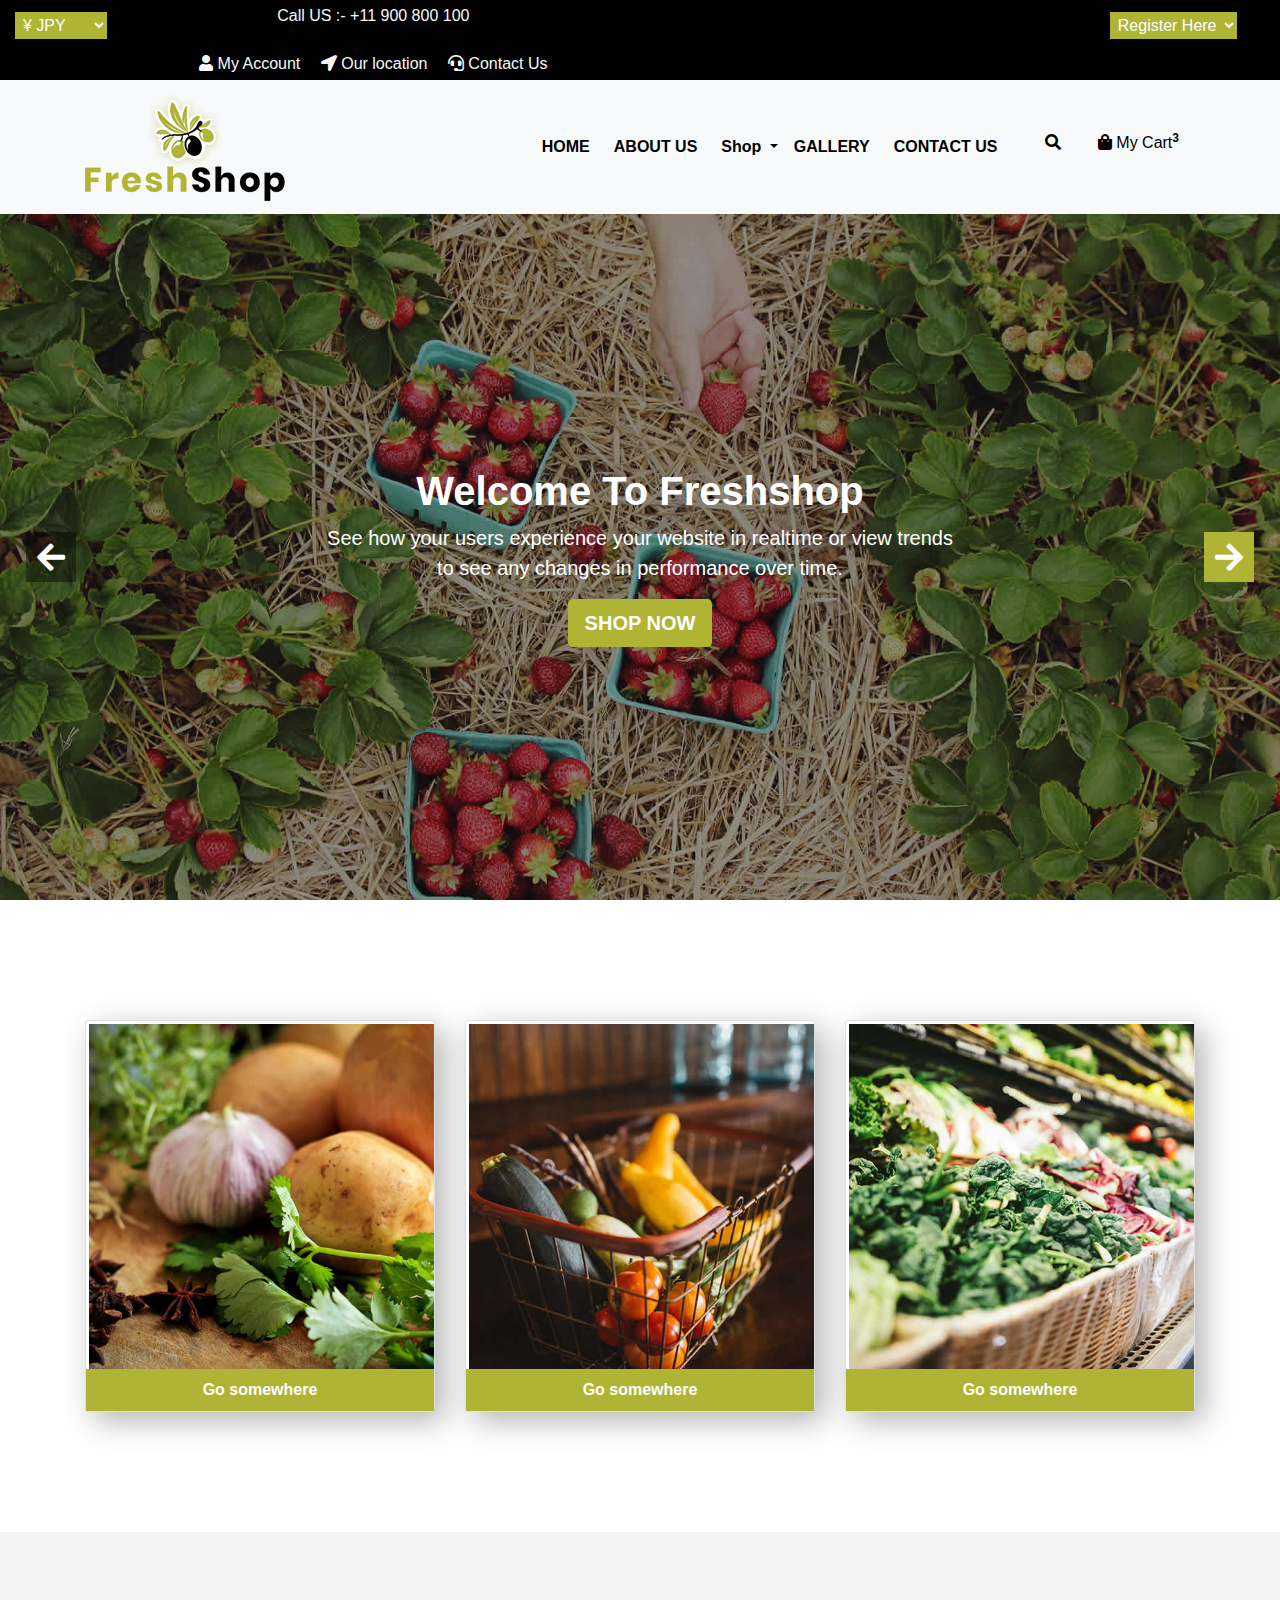
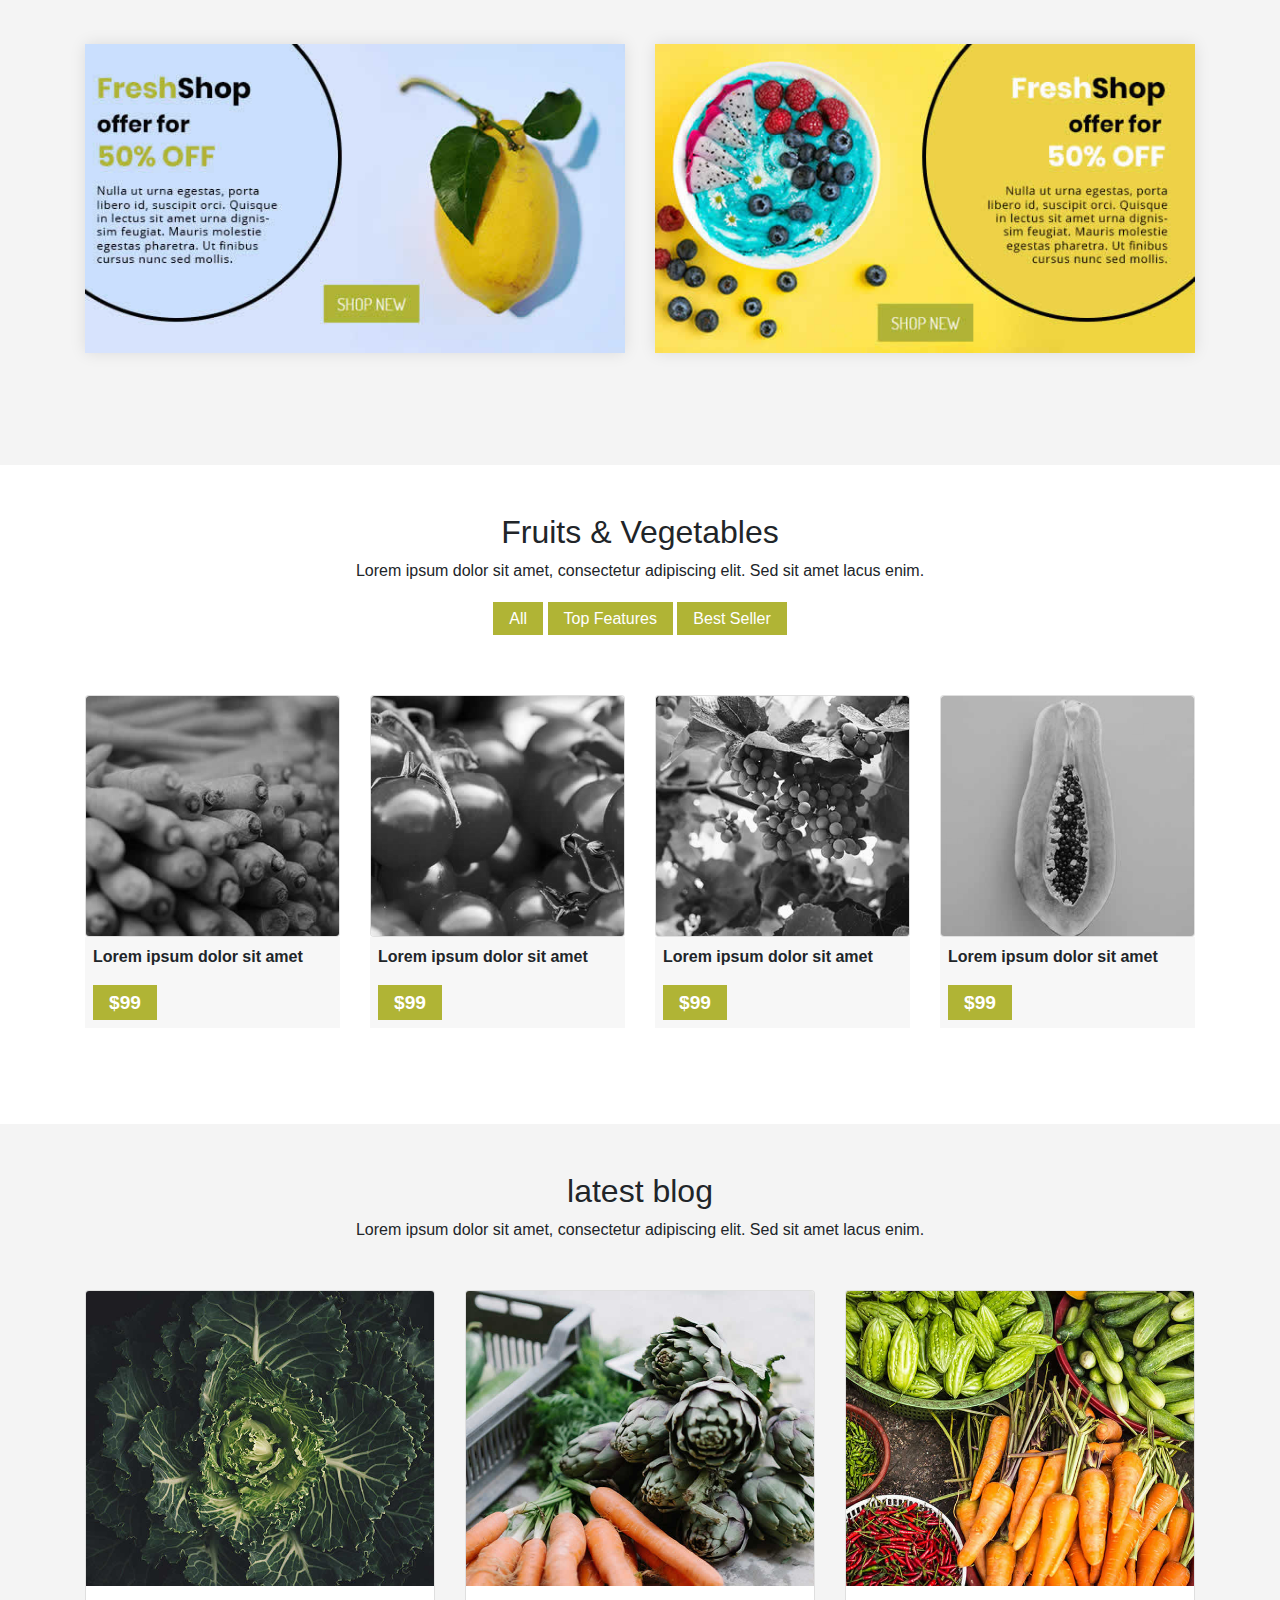
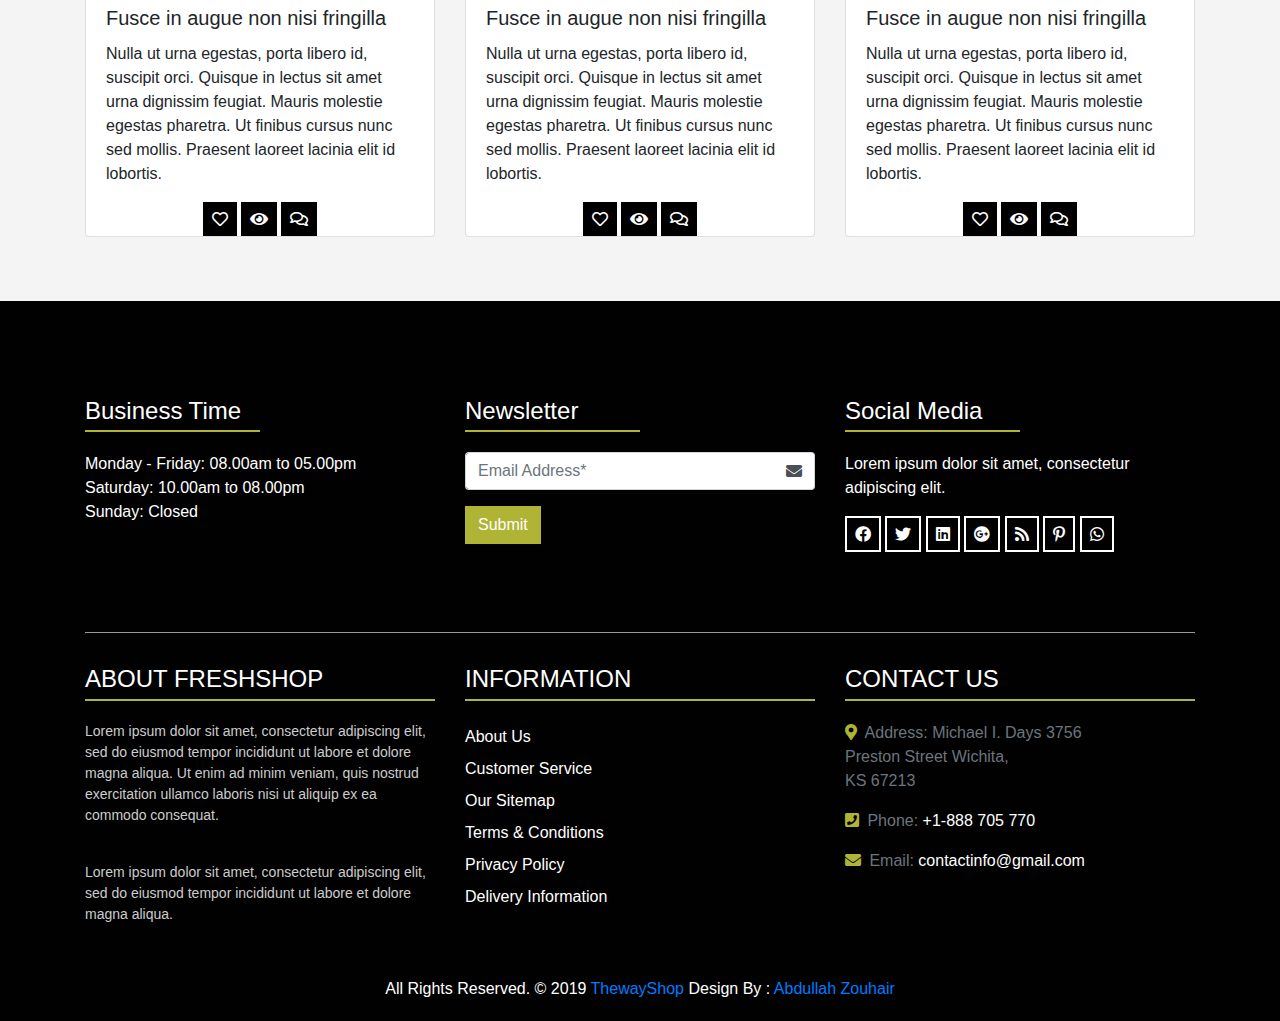
==== commit 4b83742a: "Update index.html" ====
--- a/index.html
+++ b/index.html
@@ -507,8 +507,8 @@
 			</div>
 			<!-- Start copyright  -->
 			<div class="footer-copyright text-center">
-				<p>All Rights Reserved. &copy; 2019 <a href="#">ThewayShop</a> Design By : <a href="#">html
-						design</a></p>
+				<p>All Rights Reserved. &copy; 2019 <a href="#">ThewayShop</a> Design By : <a href="#">
+						Abdullah Zouhair</a></p>
 			</div>
 			<!-- End copyright  -->
 		</div>
--- a/assets/css/style.css
+++ b/assets/css/style.css
@@ -88,7 +88,7 @@
 	left: 0;
 	right: 0;
 	z-index: 999;
-	padding: 0;
+	padding: 0 10px;
 }
 
 .dropdown:hover .dropdown-menu {
@@ -721,4 +721,4 @@
 	width: 120px;
 }
 
-/* End WishList */+/* End WishList */
